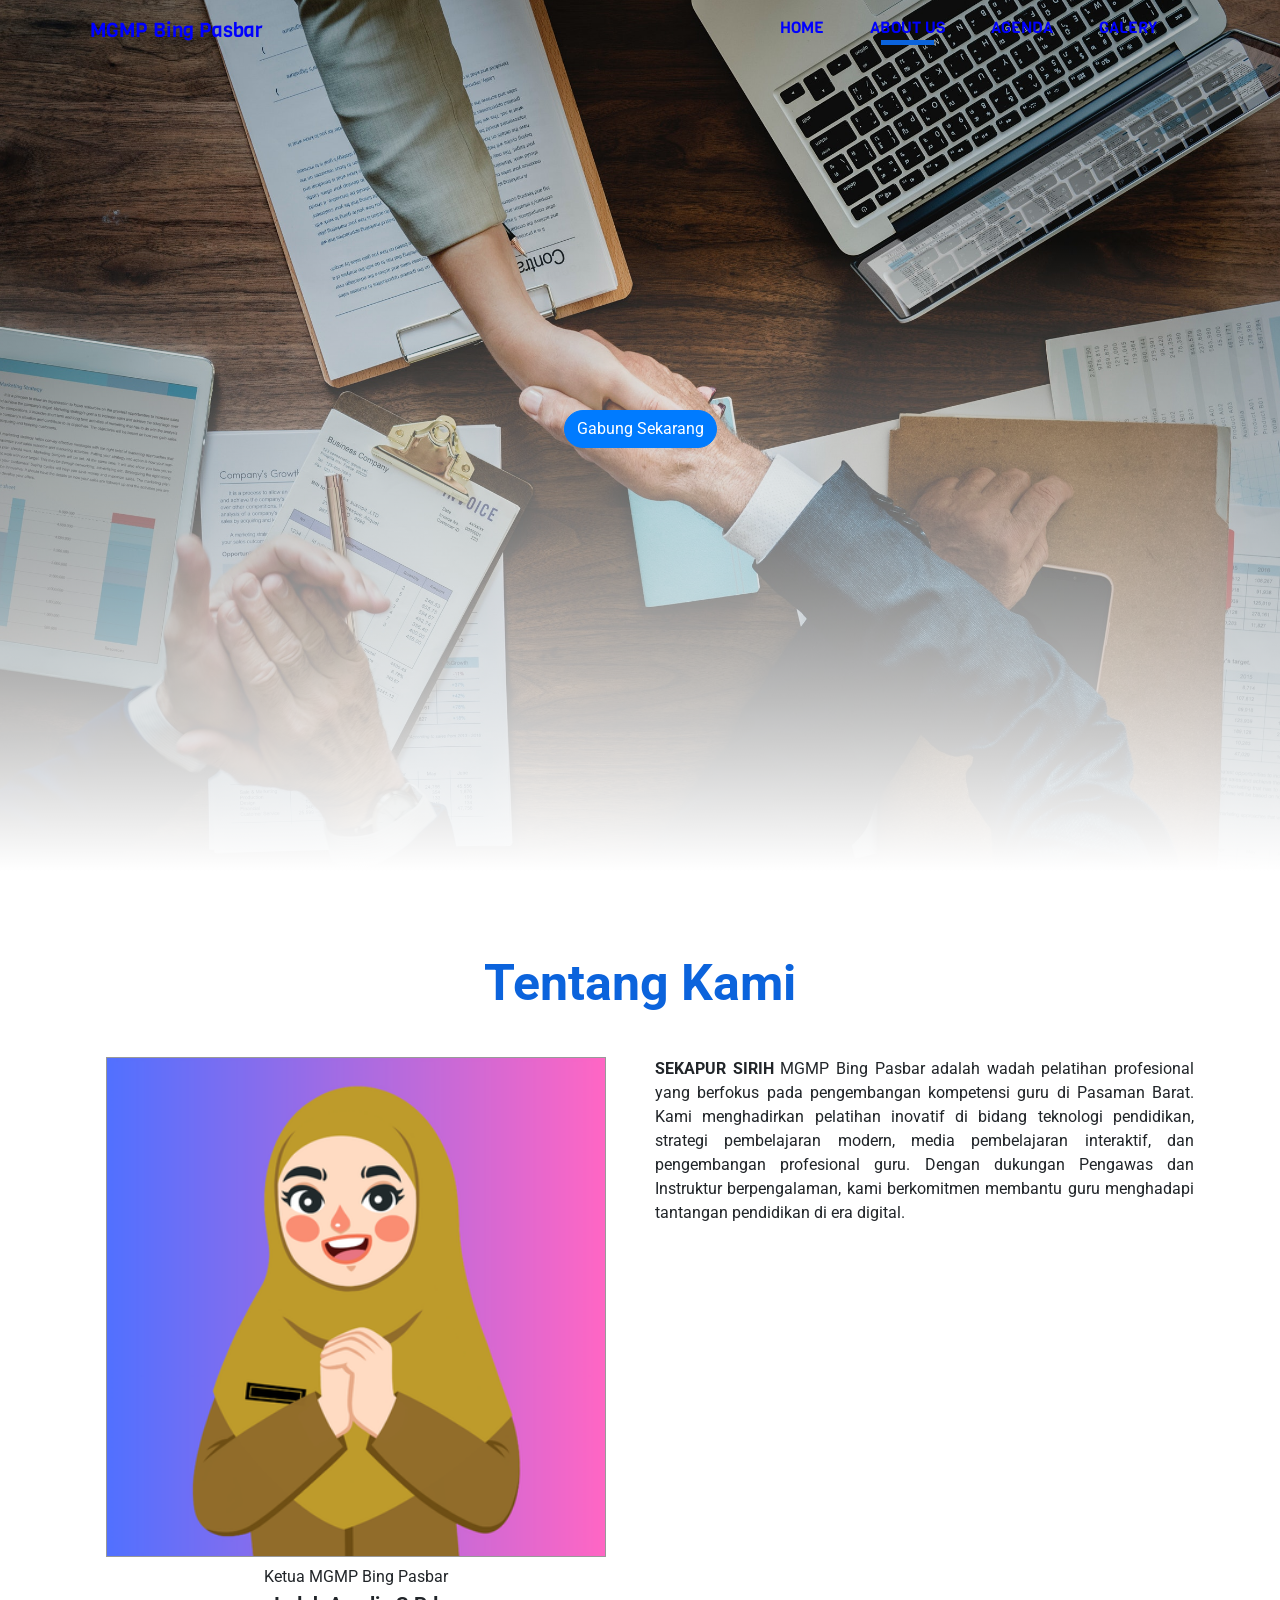
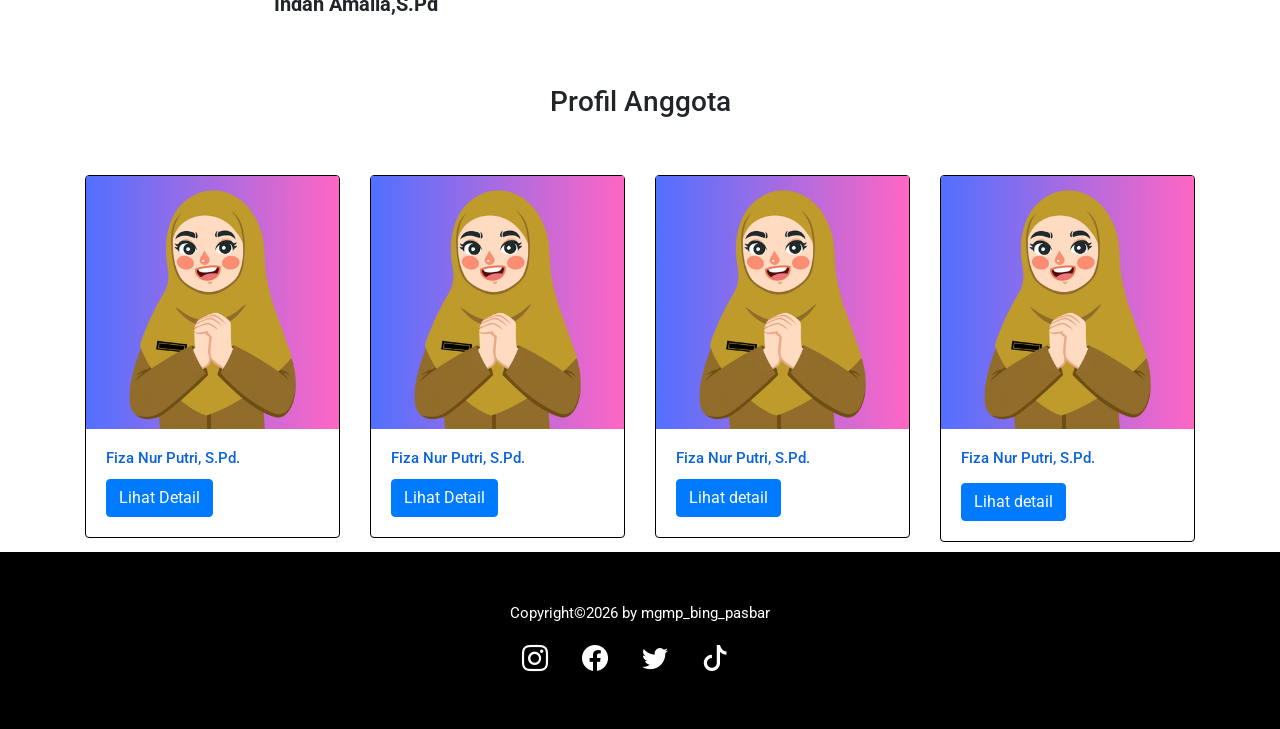
==== about.html @ 7f1e175a "first commit" ====
<!doctype html>
<html lang="en">
  <head>
    <!-- Required meta tags -->
    <meta charset="utf-8" />
    <meta name="viewport" content="width=device-width, initial-scale=1, shrink-to-fit=no" />

    <!-- Bootstrap CSS -->
    <link rel="stylesheet" href="https://cdn.jsdelivr.net/npm/bootstrap@4.1.3/dist/css/bootstrap.min.css" integrity="sha384-MCw98/SFnGE8fJT3GXwEOngsV7Zt27NXFoaoApmYm81iuXoPkFOJwJ8ERdknLPMO" crossorigin="anonymous" />
    <link rel="stylesheet" href="style.css" />

    <link rel="stylesheet" href="https://cdn.jsdelivr.net/npm/bootstrap-icons@1.13.1/font/bootstrap-icons.min.css" />
    <title>MGMP Bing Pasbar</title>
  </head>
  <body>
    <!-- navabr -->
    <nav class="navbar sticky-top navbar-expand-lg navbar-light">
      <div class="container">
        <a class="navbar-brand" href="#"
          ><span><img src="img/logo.png" alt="" width="40px" /> </span>MGMP Bing Pasbar</a
        >
        <button class="navbar-toggler" type="button" data-toggle="collapse" data-target="#navbarNavAltMarkup" aria-controls="navbarNavAltMarkup" aria-expanded="false" aria-label="Toggle navigation">
          <span class="navbar-toggler-icon"></span>
        </button>
        <div class="collapse navbar-collapse" id="navbarNavAltMarkup">
          <div class="navbar-nav ml-auto">
            <a class="nav-item nav-link" href="index.html">Home</a>
            <a class="nav-item nav-link" href="about.html">About us</a>
            <a class="nav-item nav-link" href="agenda.html">Agenda</a>
            <a class="nav-item nav-link" href="galery.html">Galery</a>
          </div>
        </div>
      </div>
    </nav>
    <!-- akhir navbar -->

    <!-- jumbotron -->
    <div class="jumbotron jumbotron-fluid jumbotron-about">
      <div class="container text-center">
        <!-- <h1 class="display-4">
          Tentang<span> Pelatihan</span> dan <span> <br />Bimbingan</span> Belajar
        </h1> -->

        <a href="" class="btn btn-primary tombol mt-3">Gabung Sekarang</a>
      </div>
    </div>
    <!-- akhir jumbotron -->

    <div class="container about">
      <div class="row text-center justify-content-center">
        <div class="col-lg-10 col-sm-10 header text-center mb-4">
          <h2>Tentang Kami</h2>
        </div>
      </div>
      <div class="row px-3 content justify-content-center">
        <div class="col text-center">
          <img src="img/poto_profil.png" alt="" />
          <p class="mt-2 text-center">Ketua MGMP Bing Pasbar <br /><span style="font-weight: bold; font-size: 20px">Indah Amalia,S.Pd</span></p>
        </div>
        <div class="col">
          <p style="text-align: justify">
            <span style="font-weight: bold; text-align: center">SEKAPUR SIRIH</span> MGMP Bing Pasbar adalah wadah pelatihan profesional yang berfokus pada pengembangan kompetensi guru di Pasaman Barat. Kami menghadirkan pelatihan inovatif
            di bidang teknologi pendidikan, strategi pembelajaran modern, media pembelajaran interaktif, dan pengembangan profesional guru. Dengan dukungan Pengawas dan Instruktur berpengalaman, kami berkomitmen membantu guru menghadapi
            tantangan pendidikan di era digital.
          </p>
        </div>
      </div>
    </div>

    <div class="container">
      <div class="row text-center justify-content-center">
        <div class="col-6-md mb-4">
          <h3>Profil Anggota</h3>
        </div>
      </div>
      <div class="row">
        <div class="col-6 col-md-3">
          <img src="" alt="" />
          <div class="card">
            <img src="img/poto_profil.png" class="card-img-top" alt="..." />
            <div class="card-body">
              <h5 class="card-title">Fiza Nur Putri, S.Pd.</h5>

              <a href="#" class="btn btn-primary" data-toggle="modal" data-target="#fizaModal">Lihat Detail</a>
            </div>
          </div>
        </div>
        <div class="col-6 col-md-3">
          <img src="" alt="" />
          <div class="card">
            <img src="img/poto_profil.png" alt="..." />
            <div class="card-body">
              <h5 class="card-title">Fiza Nur Putri, S.Pd.</h5>

              <a href="#" class="btn btn-primary" data-toggle="modal" data-target="#viviModal">Lihat Detail</a>
            </div>
          </div>
        </div>
        <div class="col-6 col-md-3">
          <img src="" alt="" />
          <div class="card">
            <img src="img/poto_profil.png" alt="..." />
            <div class="card-body">
              <h5 class="card-title">Fiza Nur Putri, S.Pd.</h5>

              <a href="#" class="btn btn-primary" data-toggle="modal" data-target="#dindaModal">Lihat detail</a>
            </div>
          </div>
        </div>
        <div class="col-6 col-md-3">
          <img src="" alt="" />
          <div class="card">
            <img src="img/poto_profil.png" class="card-img-top" alt="..." />
            <div class="card-body">
              <h5 class="card-title">Fiza Nur Putri, S.Pd.</h5>

              <p class="card-text"></p>
              <a href="#" class="btn btn-primary" data-toggle="modal" data-target="#jessichaModal">Lihat detail</a>
            </div>
          </div>
        </div>
      </div>
    </div>

    <div class="container-fluid footer">
      <div class="row justify-content-center text-center">
        <div class="col">
          <p>Copyright©️2026 by mgmp_bing_pasbar</p>
        </div>
      </div>
      <div class="row justify-content-center text-center medsos">
        <div class="col">
          <a href=""><i class="bi bi-instagram"></i></a>
          <a href=""><i class="bi bi-facebook"></i></a>
          <a href=""><i class="bi bi-twitter"></i></a>
          <a href=""><i class="bi bi-tiktok"></i></a>
        </div>
      </div>
    </div>

    <!-- awal modal Fiza -->
    <div class="modal fade" id="fizaModal" tabindex="-1" role="dialog" aria-labelledby="fizaModalLabel" aria-hidden="true">
      <div class="modal-dialog" role="document">
        <div class="modal-content">
          <div class="modal-header">
            <h5 class="modal-title" id="fizaModalLabel">Profil Amggota</h5>
            <button type="button" class="close" data-dismiss="modal" aria-label="Close">
              <span aria-hidden="true">&times;</span>
            </button>
          </div>
          <div class="modal-body">
            <p><strong>Nama :</strong></p>
            <p><strong>Instansi :</strong></p>
            <p><strong>Alamat :</strong></p>
            <p><strong>TTL :</strong></p>
            <p><strong>Pendidikan :</strong></p>
            <p><strong>Prestasi :</strong></p>
            <p><strong>Hobby :</strong></p>
          </div>
          <div class="modal-footer">
            <button type="button" class="btn btn-secondary" data-dismiss="modal">Close</button>
          </div>
        </div>
      </div>
    </div>
    <!-- ahir modal fiza -->
    <!-- awal modal vivi -->
    <div class="modal fade" id="viviModal" tabindex="-1" role="dialog" aria-labelledby="viviModalLabel" aria-hidden="true">
      <div class="modal-dialog" role="document">
        <div class="modal-content">
          <div class="modal-header">
            <h5 class="modal-title" id="viviModalLabel">Profil Anggota</h5>
            <button type="button" class="close" data-dismiss="modal" aria-label="Close">
              <span aria-hidden="true">&times;</span>
            </button>
          </div>
          <div class="modal-body">
            <p><strong>Nama :</strong></p>
            <p><strong>Instansi :</strong></p>
            <p><strong>Alamat :</strong></p>
            <p><strong>TTL :</strong></p>
            <p><strong>Pendidikan :</strong></p>
            <p><strong>Prestasi :</strong></p>
            <p><strong>Hobby :</strong></p>
          </div>
          <div class="modal-footer">
            <button type="button" class="btn btn-secondary" data-dismiss="modal">Close</button>
          </div>
        </div>
      </div>
    </div>
    <!-- ahir modal vivi -->
    <!-- awal modal jessicha -->
    <div class="modal fade" id="jessichaModal" tabindex="-1" role="dialog" aria-labelledby="jessichaModalLabel" aria-hidden="true">
      <div class="modal-dialog" role="document">
        <div class="modal-content">
          <div class="modal-header">
            <h5 class="modal-title" id="jessichaModalLabel">Profil Amgota</h5>
            <button type="button" class="close" data-dismiss="modal" aria-label="Close">
              <span aria-hidden="true">&times;</span>
            </button>
          </div>
          <div class="modal-body">
            <p><strong>Nama :</strong></p>
            <p><strong>Instansi :</strong></p>
            <p><strong>Alamat :</strong></p>
            <p><strong>TTL :</strong></p>
            <p><strong>Pendidikan :</strong></p>
            <p><strong>Prestasi :</strong></p>
            <p><strong>Hobby :</strong></p>
          </div>
          <div class="modal-footer">
            <button type="button" class="btn btn-secondary" data-dismiss="modal">Close</button>
          </div>
        </div>
      </div>
    </div>
    <!-- ahir modal jessicha-->
    <!-- awal modal dinda -->
    <div class="modal fade" id="dindaModal" tabindex="-1" role="dialog" aria-labelledby="dindaModalLabel" aria-hidden="true">
      <div class="modal-dialog" role="document">
        <div class="modal-content">
          <div class="modal-header">
            <h5 class="modal-title" id="dindaModalLabel">Profil Anggota</h5>
            <button type="button" class="close" data-dismiss="modal" aria-label="Close">
              <span aria-hidden="true">&times;</span>
            </button>
          </div>
          <div class="modal-body">
            <p><strong>Nama :</strong></p>
            <p><strong>Instansi :</strong></p>
            <p><strong>Alamat :</strong></p>
            <p><strong>TTL :</strong></p>
            <p><strong>Pendidikan :</strong></p>
            <p><strong>Prestasi :</strong></p>
            <p><strong>Hobby :</strong></p>
          </div>
          <div class="modal-footer">
            <button type="button" class="btn btn-secondary" data-dismiss="modal">Close</button>
          </div>
        </div>
      </div>
    </div>
    <!-- ahir modal dinda-->

    <script src="https://code.jquery.com/jquery-3.3.1.slim.min.js" integrity="sha384-q8i/X+965DzO0rT7abK41JStQIAqVgRVzpbzo5smXKp4YfRvH+8abtTE1Pi6jizo" crossorigin="anonymous"></script>
    <script src="https://cdn.jsdelivr.net/npm/popper.js@1.14.3/dist/umd/popper.min.js" integrity="sha384-ZMP7rVo3mIykV+2+9J3UJ46jBk0WLaUAdn689aCwoqbBJiSnjAK/l8WvCWPIPm49" crossorigin="anonymous"></script>
    <script src="https://cdn.jsdelivr.net/npm/bootstrap@4.1.3/dist/js/bootstrap.min.js" integrity="sha384-ChfqqxuZUCnJSK3+MXmPNIyE6ZbWh2IMqE241rYiqJxyMiZ6OW/JmZQ5stwEULTy" crossorigin="anonymous"></script>

    <script src="script.js"></script>
  </body>
</html>
---- style.css ----
@import url("https://fonts.googleapis.com/css2?family=Nunito:ital,wght@0,200..1000;1,200..1000&family=Poppins:ital,wght@0,100;0,200;0,300;0,400;0,500;0,600;0,700;0,800;0,900;1,100;1,200;1,300;1,400;1,500;1,600;1,700;1,800;1,900&family=Quicksand:wght@300..700&family=Roboto:ital,wght@0,100;0,300;0,400;0,500;0,700;0,900;1,100;1,300;1,400;1,500;1,700;1,900&family=Space+Grotesk:wght@300..700&family=Ubuntu+Condensed&family=Ubuntu+Mono:ital,wght@0,400;0,700;1,400;1,700&family=Ubuntu:ital,wght@0,300;0,400;0,500;0,700;1,300;1,400;1,500;1,700&family=Viga&display=swap");

/* html {
  scroll-behavior: smooth;
  scroll-padding-top: 90px;
} */

#bimbel {
  scroll-margin-top: 40px;
}
#agenda {
  scroll-margin-top: 40px;
}
.navbar {
  font-family: "Viga", sans-serif;
  /* position: relative; */
  background-color: aliceblue;
  z-index: 10;
}

.navbar.sticky {
  background-color: blue;
}

.nav-link.white,
.navbar-brand.white,
.navbar-toggler-icon.white {
  color: white !important;
}

.navbar-toggler-icon.white {
  background-color: #f5f5f5 !important;
}

.navbar-brand span img {
  width: 50px;
}

.navbar .navbar-brand {
  font-size: 20px;
  font-weight: 500;
  color: black;
  position: relative;
  z-index: 1;
}

.container {
  position: relative;
  z-index: 1;
}

.container .display-4 {
  font-size: 35px;
  color: blue;
  text-align: center;
  margin-top: 90px;
  padding: 0 25px;
}
.container .display-4 span {
  font-weight: 700;
}

/* jumbotron */

.jumbotron {
  height: 70vh;
  position: relative;
}
.container .satu {
  align-items: center;
  display: flex;
}

.jumbotron .carousel {
  position: absolute;
  inset: 0;
  background-position: center;
  background-size: cover;
}
.jumbotron .carousel img {
  width: 100%;
  height: 70vh;
  /* object-fit: cover; */
}
.jumbotron-about {
  background-image: url(img/jumbotron-bg.jpg);
  background-size: cover;
  background-position: center;
  box-sizing: border-box;
  background-size: cover;
  height: 70vh;
  position: relative;
  display: flex;
  align-items: center;
}
.jumbotron-agenda {
  background-image: url(img/persiapan.png);
  background-size: cover;
  background-position: center;
  box-sizing: border-box;
  background-size: cover;
  height: 70vh;
  position: relative;
  display: flex;
  align-items: center;
}
.jumbotron-galery {
  background-image: url(img/ai.png);
  background-size: cover;
  background-position: center;
  box-sizing: border-box;
  background-size: cover;
  height: 70vh;
  position: relative;
  display: flex;
  align-items: center;
}

.jumbotron::after {
  content: "";
  background-image: linear-gradient(to top, rgba(255, 255, 255, 1), rgba(255, 255, 255, 0));
  bottom: 0;
  position: absolute;
  display: block;
  height: 70%;
  width: 100%;
}

.info-panel {
  box-shadow: 0 3px 20px rgba(0, 0, 0, 1.6);
  margin-top: -100px;
  background-color: white;
  border-radius: 20px;
  padding: 40px 10px;
  margin-bottom: 20px;
}

.tombol-wrapper {
  margin-top: -200px;
  display: flex;
  width: 100%;
  justify-content: center;
}

.info-panel img {
  width: 80px;
  height: 80px;
  margin-right: 20px;
  margin-bottom: 20px;
}

.info-panel h2 {
  font-size: 20px;
  font-weight: bold;
}

.info-panel p {
  color: #666;
  font-size: small;
}
.working-space {
  margin-top: 50px;
}
.working-space img {
  padding: 30px 30px;
}

.working-space h3 {
  font-size: 45px;
  font-weight: 300;
  padding: 0 20px;
  text-align: start;
}
.working-space span {
  font-weight: 700;
}

.working-space p {
  padding: 20px;
}

.working-space .tombol {
  font-size: 16px;
  font-weight: bold;
}

/* agenda */
.agenda {
  background-color: #f5f5f5;
  padding: 50px 0;
  overflow-x: hidden;
}

.header h2 {
  font-size: 30px;
  font-weight: bold;
  color: #0b63dc;
}

.card {
  border: 1px solid grey;
  margin-bottom: 10px;
}

.card-title {
  font-size: 15px !important;
  color: #0b63dc;
}

.card-subtitle {
  font-size: 20px;
  font-weight: bold;
  color: black !important;
}

/* bimbel */

.bimbel {
  background-color: #0b63dc;
  color: white;
  padding: 50px 0;
  overflow-x: hidden;
}

.bimbel .header h2 {
  color: white;
}

.bimbel .card {
  color: black;
}

.bimbel .tombol {
  font-size: 16px;
  font-weight: bold;
  justify-content: left !important;
}

/* running image */

.runningImage .header p {
  font-size: 20px;
  font-weight: bold;
  color: #0b63dc;
}

.running-image {
  width: 100%;
  overflow: hidden;
  margin: 30px auto;
  border: 1px #999 solid;
}

.track-right,
.track-left {
  display: flex;
}

.track-right img,
.track-left img {
  height: 150px;
  margin-right: 2px;
}

.bounce {
  animation: bounce 0.8s ease-in-out infinite;
}

@keyframes bounce {
  0% {
    transform: translateY(0);
  }

  25% {
    transform: translateY(-8px);
  }

  50% {
    transform: translateY(0);
  }

  75% {
    transform: translateY(8px);
  }

  100% {
    transform: translateY(0);
  }
}

/* spinner */

.loader {
  display: inline-block;
  width: 18px;
  height: 18px;
  border: 3px solid rgba(255, 255, 255, 0.3);
  border-top-color: #fff;
  border-radius: 50%;
  animation: spin 0.8s linear infinite;
  margin-right: 8px;
  vertical-align: middle;
}

@keyframes spin {
  to {
    transform: rotate(360deg);
  }
}

@keyframes run-right {
  from {
    transform: translateX(var(--move));
  }
  to {
    transform: translateX(0);
  }
}

/* galery */

.galery {
  padding: 50px 20px;
  overflow-x: hidden;
}

.galery img {
  width: 100%;
  margin-bottom: 10px;
}

/* about */

.about {
  padding: 50px 0;
  overflow-x: hidden;
}

.about img {
  width: 300px;
}

/* footer */

.footer {
  background-color: black;
  color: white;
  padding: 50px 0;
  overflow-x: hidden;
}

.footer p {
  font-size: 15px;
}

.footer i {
  color: white;
  margin-right: 20px;
}

.waGroup {
  width: 100%;
}

.bi {
  font-size: 26px;
  padding-right: 10px;
}
@media (min-width: 956px) {
  #bimbel {
    scroll-margin-top: 60px;
  }
  #agenda {
    scroll-margin-top: 60px;
  }
  .navbar {
    background-color: transparent;
    transition: 0.3s;
  }
  .navbar.sticky {
    background-color: blue;
    padding: 10px;
  }
  .nav-link {
    margin-right: 30px;
    text-transform: uppercase;
  }

  .navbar-brand,
  .nav-link {
    color: blue !important;
  }

  .nav-link.white {
    color: white !important;
  }

  .navbar-brand.white {
    color: white !important;
  }

  .navbar-brand span img {
    width: 60px !important;
  }
  .tombol {
    border-radius: 30px;
    align-content: center;
    display: inline-block;
  }

  .navbar .nav-link:hover {
    color: green !important;
    transform: scale(1.02);
  }
  /* .navbar .nav-link:hover::after {
    content: "";
    width: 70%;
    border-bottom: 5px solid #0b63dc;
    color: blue;
    margin: auto;
    display: block;
    padding-bottom: 6px;
    margin-top: -11px;
  } */
  .navbar .nav-link.underline::after {
    content: "";
    width: 70%;
    border-bottom: 5px solid #0b63dc;
    color: blue;
    margin: auto;
    display: block;
    padding-bottom: 6px;
    margin-top: -6px;
  }
  .navbar .nav-link.underline.white::after {
    border-bottom: 5px solid white;
  }

  .jumbotron {
    margin-top: -90px;
    height: 100vh;
    position: relative;
  }

  .jumbotron .carousel img {
    height: 100vh;
    width: 100%;
    /* object-fit: cover; */
  }

  .container .display-4 {
    font-size: 65px;
    color: blue;
    text-align: center;
    margin-top: 140px;
    margin-bottom: 40px;
  }

  .working-space {
    margin-top: 70px;
  }

  .working-space h3 {
    font-size: 76px;
    text-align: left;
  }

  /* agenda */

  .agenda {
    padding: 50px 200px;
  }

  .header h2 {
    font-size: 50px;
    margin-bottom: 20px;
  }

  .card {
    border: 1px solid black;
  }

  /* bimbel */

  .bimbel {
    padding: 50px 200px;
  }

  /* runningImage */

  .runningImage {
    padding: 50px 200px;
  }

  /* about */

  .about img {
    width: 500px;
    border: 1px #999 solid;
  }
  .about .content {
    display: flex;
  }

  .footer {
    overflow-x: hidden;
  }
}
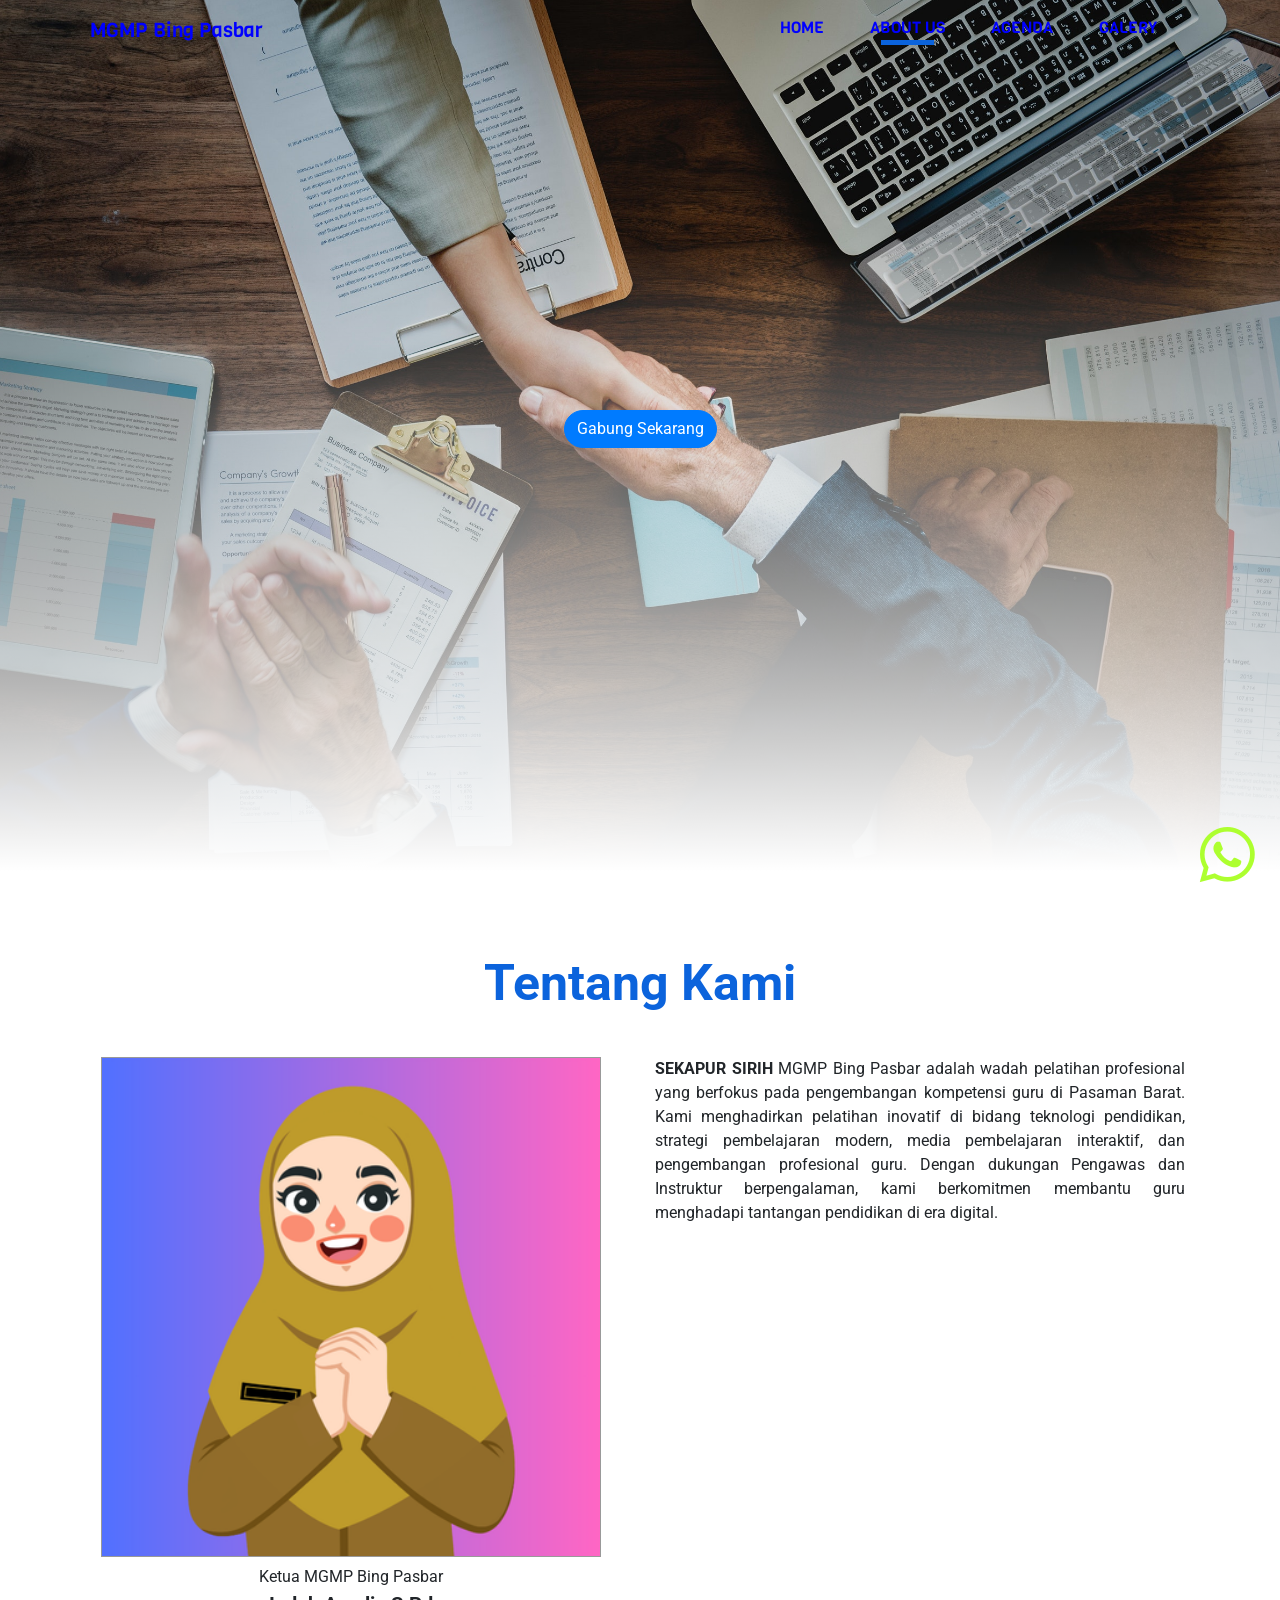
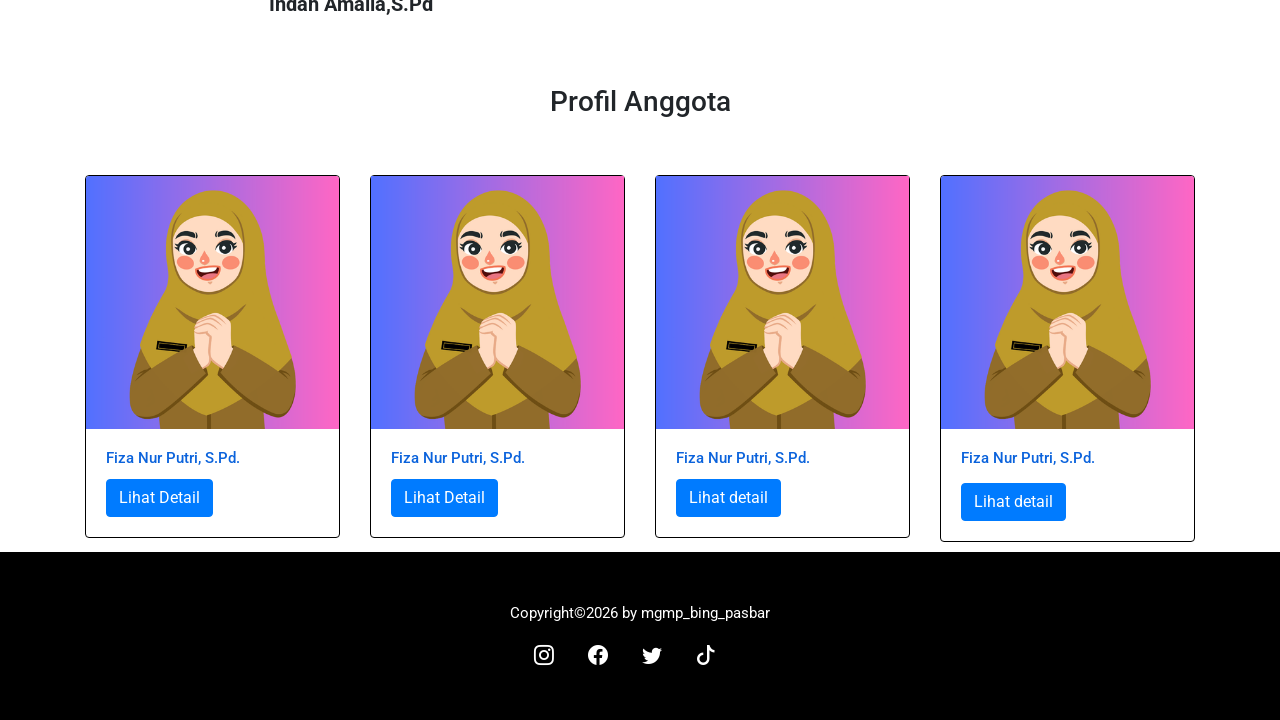
==== commit 291a88dc: "tanbah tombol contact" ====
--- a/about.html
+++ b/about.html
@@ -57,7 +57,7 @@
           <img src="img/poto_profil.png" alt="" />
           <p class="mt-2 text-center">Ketua MGMP Bing Pasbar <br /><span style="font-weight: bold; font-size: 20px">Indah Amalia,S.Pd</span></p>
         </div>
-        <div class="col">
+        <div class="col px-4">
           <p style="text-align: justify">
             <span style="font-weight: bold; text-align: center">SEKAPUR SIRIH</span> MGMP Bing Pasbar adalah wadah pelatihan profesional yang berfokus pada pengembangan kompetensi guru di Pasaman Barat. Kami menghadirkan pelatihan inovatif
             di bidang teknologi pendidikan, strategi pembelajaran modern, media pembelajaran interaktif, dan pengembangan profesional guru. Dengan dukungan Pengawas dan Instruktur berpengalaman, kami berkomitmen membantu guru menghadapi
@@ -120,6 +120,10 @@
           </div>
         </div>
       </div>
+    </div>
+
+    <div class="contact-wrapper">
+      <a href="https://wa.link/o2859r"><i class="bi bi-whatsapp"></i></a>
     </div>
 
     <div class="container-fluid footer">
--- a/style.css
+++ b/style.css
@@ -363,8 +363,25 @@
 }
 
 .bi {
-  font-size: 26px;
+  font-size: 20px;
   padding-right: 10px;
+}
+
+.contact-wrapper {
+  position: fixed;
+  right: 0px;
+  bottom: 0px;
+  width: 70px;
+  height: 70px;
+  border-radius: 50%;
+  color: greenyellow;
+  z-index: 999;
+}
+
+.contact-wrapper i {
+  font-size: 35px;
+  color: greenyellow;
+  mix-blend-mode: difference;
 }
 @media (min-width: 956px) {
   #bimbel {
@@ -505,4 +522,15 @@
   .footer {
     overflow-x: hidden;
   }
-}
+
+  .contact-wrapper {
+    position: fixed;
+    right: 10px;
+    bottom: 15px;
+  }
+
+  .contact-wrapper i {
+    font-size: 55px;
+    color: greenyellow;
+  }
+}
